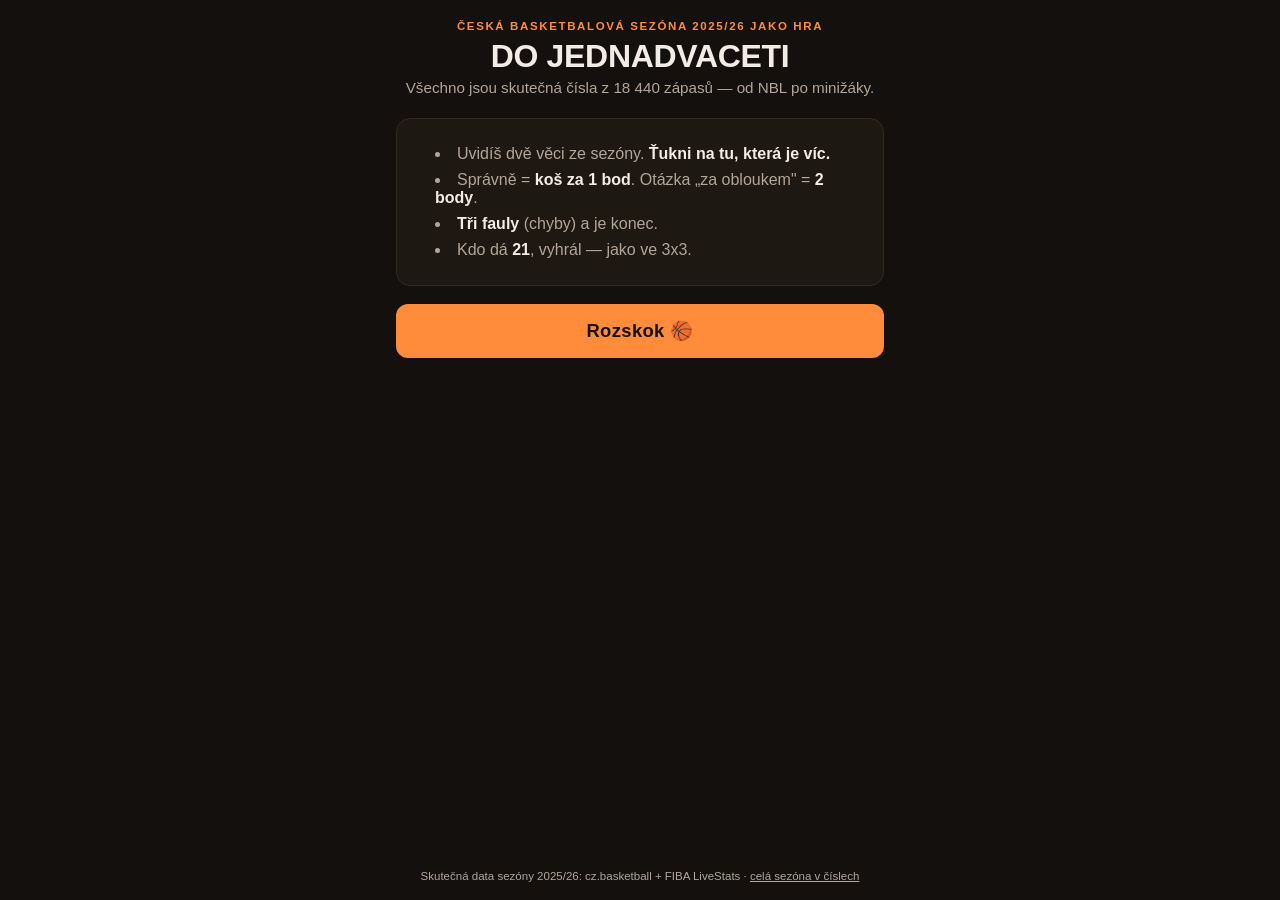
==== web/hra/index.html @ c2106806 "Add DO JEDNADVACETI quiz game, fix win-streak team-name collisions Co-Authored-By: Claude Fable 5 <n" ====
<!DOCTYPE html>
<html lang="cs">
<head>
<meta charset="UTF-8">
<meta name="viewport" content="width=device-width, initial-scale=1">
<title>DO JEDNADVACETI — basketbalová hra</title>
<style>
:root {
  --bg: #14100d; --card: #1e1813; --ink: #f3ece4; --dim: #b3a698;
  --accent: #ff8c3a; --line: #322a22; --ok: #6fca6f; --bad: #e05a4e;
}
* { box-sizing: border-box; margin: 0; padding: 0; }
html, body { height: 100%; }
body {
  background: var(--bg); color: var(--ink);
  font-family: -apple-system, BlinkMacSystemFont, "Segoe UI", Roboto, sans-serif;
  display: flex; flex-direction: column; align-items: center;
}
main { width: 100%; max-width: 520px; padding: 20px 16px 32px; flex: 1; display: flex; flex-direction: column; }

.kicker { color: var(--accent); text-transform: uppercase; letter-spacing: .14em; font-size: .72rem; font-weight: 700; text-align: center; }
h1 { text-align: center; font-size: 2rem; letter-spacing: -.01em; margin: 6px 0 4px; }
.sub { color: var(--dim); text-align: center; font-size: .95rem; margin-bottom: 22px; }

.rules { background: var(--card); border: 1px solid var(--line); border-radius: 14px; padding: 18px; margin-bottom: 18px; }
.rules li { margin: 8px 0 8px 20px; color: var(--dim); }
.rules b { color: var(--ink); }

button.big {
  width: 100%; padding: 16px; border: none; border-radius: 12px;
  background: var(--accent); color: #1a100e; font-size: 1.15rem; font-weight: 800;
  cursor: pointer; letter-spacing: .02em;
}
button.big:active { transform: scale(.98); }

/* skóre lišta */
.bar { display: flex; justify-content: space-between; align-items: center; margin-bottom: 14px; }
.score { font-size: 1.1rem; font-weight: 800; color: var(--accent); font-variant-numeric: tabular-nums; }
.score span { color: var(--dim); font-weight: 400; }
.fouls { font-size: 1rem; letter-spacing: 3px; }

.qcount { color: var(--dim); font-size: .78rem; text-align: center; margin-bottom: 6px; }
.question {
  background: var(--card); border: 1px solid var(--line); border-radius: 14px;
  padding: 18px; text-align: center; font-size: 1.12rem; font-weight: 700; margin-bottom: 14px;
}
.badge2 {
  display: inline-block; background: var(--accent); color: #1a100e; border-radius: 999px;
  font-size: .7rem; font-weight: 800; padding: 3px 10px; margin-top: 8px; text-transform: uppercase; letter-spacing: .08em;
}
.opts { display: flex; flex-direction: column; gap: 10px; }
.opt {
  background: var(--card); border: 1px solid var(--line); border-radius: 14px;
  color: var(--ink); padding: 18px 16px; font-size: 1.02rem; font-weight: 600;
  cursor: pointer; text-align: left; width: 100%;
}
.opt:active { border-color: var(--accent); }
.vs { text-align: center; color: var(--dim); font-weight: 800; font-size: .8rem; margin: -2px 0; }

.reveal { border-radius: 14px; padding: 16px; margin-top: 14px; border: 1px solid var(--line); background: var(--card); }
.reveal .verdict { font-weight: 800; font-size: 1.05rem; margin-bottom: 6px; }
.reveal .verdict.ok { color: var(--ok); }
.reveal .verdict.bad { color: var(--bad); }
.reveal p { color: var(--dim); font-size: .92rem; line-height: 1.5; }
.reveal button { margin-top: 14px; }

.final { text-align: center; padding-top: 8vh; }
.final .bignum { font-size: 4rem; font-weight: 900; color: var(--accent); }
.final h2 { margin: 8px 0 6px; }
.final p { color: var(--dim); margin-bottom: 20px; }
.final .actions { display: flex; flex-direction: column; gap: 10px; }
button.ghost { background: none; border: 1px solid var(--line); color: var(--dim); border-radius: 12px; padding: 13px; font-size: 1rem; cursor: pointer; }

footer { color: var(--dim); font-size: .72rem; text-align: center; padding: 0 16px 18px; }
footer a { color: var(--dim); }
.hidden { display: none; }
</style>
</head>
<body>
<main>

<!-- úvodní obrazovka -->
<section id="intro">
  <p class="kicker">Česká basketbalová sezóna 2025/26 jako hra</p>
  <h1>DO JEDNADVACETI</h1>
  <p class="sub">Všechno jsou skutečná čísla z 18 440 zápasů — od NBL po minižáky.</p>
  <div class="rules">
    <li>Uvidíš dvě věci ze sezóny. <b>Ťukni na tu, která je víc.</b></li>
    <li>Správně = <b>koš za 1 bod</b>. Otázka „za obloukem" = <b>2 body</b>.</li>
    <li><b>Tři fauly</b> (chyby) a je konec.</li>
    <li>Kdo dá <b>21</b>, vyhrál — jako ve 3x3.</li>
  </div>
  <button class="big" onclick="start()">Rozskok 🏀</button>
</section>

<!-- herní obrazovka -->
<section id="game" class="hidden">
  <div class="bar">
    <div class="score"><span>skóre&nbsp;</span><b id="score">0</b><span>&nbsp;/&nbsp;21</span></div>
    <div class="fouls" id="fouls"></div>
  </div>
  <p class="qcount" id="qcount"></p>
  <div class="question"><span id="qtext"></span><br><span id="qbadge" class="badge2 hidden">za obloukem · 2 body</span></div>
  <div class="opts">
    <button class="opt" id="optA" onclick="answer(0)"></button>
    <div class="vs">VS</div>
    <button class="opt" id="optB" onclick="answer(1)"></button>
  </div>
  <div class="reveal hidden" id="reveal">
    <div class="verdict" id="verdict"></div>
    <p id="pointa"></p>
    <button class="big" onclick="next()">Další rozehrávka</button>
  </div>
</section>

<!-- závěrečná obrazovka -->
<section id="final" class="hidden final">
  <div class="bignum" id="finalScore">0</div>
  <h2 id="finalTitle"></h2>
  <p id="finalText"></p>
  <div class="actions">
    <button class="big" onclick="share()">Vyzvat souseda ve frontě 📣</button>
    <button class="ghost" onclick="location.reload()">Hrát znovu</button>
  </div>
</section>

</main>
<footer>Skutečná data sezóny 2025/26: cz.basketball + FIBA LiveStats · <a href="../">celá sezóna v číslech</a></footer>

<script>
// Otázky: skutečné hodnoty z databáze sezóny 2025/26 (ověřeno 25. 7. 2026).
// Formát: q = otázka, a/b = možnosti (t text, v hodnota, s zobrazení hodnoty),
// body = 1 | 2, pointa = vysvětlení po odpovědi.
const QUESTIONS = [
 {q:"Kde bylo víc diváků?", body:1,
  a:{t:"Sedmý zápas finále mužů NBL", v:1400, s:"1 400 diváků"},
  b:{t:"Zápas žen USK Praha – Žabiny Brno", v:3852, s:"3 852 diváků"},
  pointa:"Nejnavštěvovanější zápas celé sezóny byl ženský. Přijelo 3 852 lidí."},
 {q:"Kdo odehrál letos víc zápasů?", body:1,
  a:{t:"Sedmdesátiletá Anděla Burdová (S.H. Počernice B)", v:5, s:"5 zápasů"},
  b:{t:"Vít Krejčí za Atlanta Hawks", v:46, s:"46 zápasů"},
  pointa:"Krejčí stihl za Atlantu 46 zápasů, než ho vyměnili do Portlandu. Paní Burdová jich v 70 letech přidala 5 — a klobouk dolů."},
 {q:"Kdo je starší?", body:2,
  a:{t:"Nejstarší aktivní hráč Česka", v:75, s:"75 let (Miloslav Musil)"},
  b:{t:"Nejstarší aktivní hráčka Česka", v:70, s:"70 let (Anděla Burdová)"},
  pointa:"Miloslav Musil (75) hraje pražskou 3. třídu — proti osmnáctiletým. Rozdíl generací na jednom hřišti: 57 let."},
 {q:"Kdo byl letos na palubovce vícekrát?", body:1,
  a:{t:"Rozhodčí Michal Dub", v:314, s:"314 zápasů"},
  b:{t:"Nejvytíženější hráč Česka", v:73, s:"73 zápasů (Teodor Malík, 10 let)"},
  pointa:"Rozhodčí Dub odpískal 314 zápasů. Nejvytíženější hráč je mimochodem desetiletý — Teodor Malík, 73 zápasů v 7 soutěžích."},
 {q:"Čeho bylo v sezóně víc?", body:1,
  a:{t:"Hráčů se jménem Novák / Nováková", v:159, s:"159 Nováků"},
  b:{t:"Zápasů s prodloužením", v:28, s:"28 prodloužení"},
  pointa:"Nováků a Novákových hrálo 159. Prodloužení bylo jen 28 — a jediné dvojité vyhrálo USK Praha B 95:94."},
 {q:"Čeho je v českém basketbalu víc?", body:2,
  a:{t:"Hal a tělocvičen, kde se hrálo", v:373, s:"373 hal"},
  b:{t:"Rozhodčích, kteří letos pískali", v:650, s:"650 rozhodčích"},
  pointa:"Rozhodčích je skoro dvakrát víc než hal. A stejně jich je málo — ale to je na jiný večer."},
 {q:"Kde tvoří trojky větší část střelby?", body:1,
  a:{t:"Mužská NBL", v:42.7, s:"42,7 % střel"},
  b:{t:"Ženská ŽBL", v:36.2, s:"36,2 % střel"},
  pointa:"V NBL letí za tři skoro každá druhá střela z pole. Trojková revoluce dorazila i k nám."},
 {q:"Co je větší číslo?", body:2,
  a:{t:"Průměrný rozdíl skóre, o který USK vyhrávalo ligu", v:48.9, s:"+48,9 bodu"},
  b:{t:"Body Žabin v posledním finálovém zápase", v:49, s:"49 bodů (85:49)"},
  pointa:"O chlup! USK vyhrávalo v průměru o 48,9 bodu — přesně tolik, kolik Žabiny daly v celém posledním finále. Sezóna 31 výher z 31 zápasů."},
 {q:"Co je větší číslo?", body:1,
  a:{t:"Body, které letos padly v českém basketbalu", v:2168646, s:"2 168 646 bodů"},
  b:{t:"Počet obyvatel Prahy", v:1384000, s:"cca 1 384 000 obyvatel"},
  pointa:"Přes dva miliony bodů za jednu sezónu. Na každého Pražana by vyšel jeden a půl koše."},
 {q:"Kdy se hraje víc basketbalu?", body:1,
  a:{t:"V sobotu dopoledne", v:4258, s:"4 258 zápasů"},
  b:{t:"V pátek večer", v:1057, s:"1 057 zápasů"},
  pointa:"Sobotní ráno je chrám českého basketbalu — čtyřikrát víc zápasů než v páteční večer. Rodiče minižáků vědí."},
 {q:"Kdo dal v jednom zápase U13 víc bodů?", body:1,
  a:{t:"Třináctiletý Antonín Berka sám", v:92, s:"92 bodů"},
  b:{t:"Celý tým soupeře dohromady", v:18, s:"18 bodů"},
  pointa:"Berka dal 92 bodů — pětkrát víc než celý soupeř. Nejvyšší individuální výkon sezóny napříč všemi soutěžemi."},
 {q:"Čeho bylo víc?", body:2,
  a:{t:"Smečí Z. Keye (nejlepšího smečaře sezóny)", v:75, s:"75 smečí"},
  b:{t:"Zápasů s prodloužením v celém Česku", v:28, s:"28 prodloužení"},
  pointa:"Key nasmečoval 75krát — skoro třikrát víc, než kolik bylo v celé zemi prodloužení."},
 {q:"Kdo dal víc bodů v koncovkách vyrovnaných zápasů?", body:2,
  a:{t:"W. Person Jr (Opava)", v:38, s:"38 clutch bodů"},
  b:{t:"J. Bryant (Pardubice)", v:37, s:"37 clutch bodů"},
  pointa:"O jediný bod! Person 38, Bryant 37 — dva králové posledních dvou minut. Počítáno z 441 vyrovnaných koncovek sezóny."},
 {q:"Kdo má víc zápasů v evidenci od roku 1998?", body:2,
  a:{t:"Pavel Slezák", v:902, s:"902 zápasů"},
  b:{t:"Luděk Jurečka", v:842, s:"842 zápasů"},
  pointa:"Slezák vede historickou tabulku s 902 zápasy — a v 41 letech pořád dává přes 22 bodů na zápas v 1. lize."},
 {q:"Co je větší číslo?", body:2,
  a:{t:"Sikorů a Sikorových v týmech SBŠ Třinec", v:8, s:"8 Sikorů"},
  b:{t:"Hráčů v základních pětkách obou týmů", v:10, s:"10 hráčů"},
  pointa:"Těsně. Ale osm Sikorů v jednom klubu je největší basketbalová rodina Česka — teoreticky skoro celá pětka plus střídačka."},
 {q:"Čeho je v Česku víc?", body:2,
  a:{t:"Basketbalových soutěží", v:244, s:"244 soutěží"},
  b:{t:"Basketbalových klubů", v:321, s:"321 klubů"},
  pointa:"Klubů je víc než soutěží. Na každou soutěž tak vychází v průměru jen o málo víc než jeden klub — český basket je hodně rozkrájený koláč."},
 {q:"Co je větší číslo?", body:2,
  a:{t:"Rozdíl skóre v nejbrutálnějším zápase sezóny", v:202, s:"202 bodů (2:204)"},
  b:{t:"Součet bodů v sedmém finále NBL", v:165, s:"165 bodů (91:74)"},
  pointa:"Studánka Pardubice B prohrála 2:204. Ano, dva body za zápas. I to je český basketbal — a hrdinství, že dohráli."},
 {q:"Čeho bylo víc?", body:2,
  a:{t:"Zápasů s prodloužením", v:28, s:"28 prodloužení"},
  b:{t:"Týmů v NBL a ŽBL dohromady", v:22, s:"22 týmů"},
  pointa:"Prodloužení bylo 28 — víc než všech profesionálních týmů v zemi dohromady."},
 {q:"Co je větší číslo?", body:1,
  a:{t:"Českých basketbalistů a basketbalistek se statistikami", v:22112, s:"22 112 hráčů"},
  b:{t:"Kapacita O2 areny", v:18000, s:"cca 18 000 míst"},
  pointa:"Kdyby si všichni letošní hráči chtěli sednout do O2 areny, čtyři tisíce z nich zůstanou stát před halou."},
 {q:"Kterých zápasů bylo letos víc?", body:1,
  a:{t:"Mládežnických", v:13602, s:"13 602 zápasů"},
  b:{t:"Dospělých (muži + ženy)", v:4838, s:"4 838 zápasů"},
  pointa:"Tři čtvrtiny českého basketbalu odehrají děti a mládež. Budoucnost vypadá dobře — aspoň počtem."},
 {q:"Co je větší číslo u Davida Rojka?", body:1,
  a:{t:"Jeho věk", v:61, s:"61 let"},
  b:{t:"Jeho letošní kariérní bodový rekord", v:29, s:"29 bodů"},
  pointa:"V lednu si jednašedesátiletý Rojko vylepšil kariérní maximum: 29 bodů. Nikdy není pozdě."},
 {q:"Která šňůra výher byla delší?", body:2,
  a:{t:"USK Praha v ŽBL (celá sezóna bez porážky)", v:31, s:"31 výher"},
  b:{t:"Nejdelší mužská šňůra (Žabovřesky, 2. liga)", v:26, s:"26 výher"},
  pointa:"USK prostě letos neprohrálo: 31 z 31. Nejdelší mužskou šňůru drží Žabovřesky s 26 výhrami ve 2. lize."},
];

let order = [], idx = 0, score = 0, fouls = 0, current = null, flip = false;
const $ = (id) => document.getElementById(id);

function start() {
  order = [...QUESTIONS.keys()].sort(() => Math.random() - 0.5);
  idx = 0; score = 0; fouls = 0;
  $("intro").classList.add("hidden");
  $("game").classList.remove("hidden");
  show();
}

function show() {
  current = QUESTIONS[order[idx]];
  flip = Math.random() < 0.5; // náhodně prohodit strany
  $("qtext").textContent = current.q;
  $("qbadge").classList.toggle("hidden", current.body !== 2);
  const [oA, oB] = flip ? [current.b, current.a] : [current.a, current.b];
  $("optA").textContent = oA.t;
  $("optB").textContent = oB.t;
  $("optA").disabled = $("optB").disabled = false;
  $("reveal").classList.add("hidden");
  $("qcount").textContent = `otázka ${idx + 1}`;
  updateBar();
}

function updateBar() {
  $("score").textContent = score;
  $("fouls").textContent = "🟥".repeat(fouls) + "⬜".repeat(3 - fouls);
}

function answer(i) {
  const picked = (i === 0) !== flip ? current.a : current.b;
  const other = picked === current.a ? current.b : current.a;
  const ok = picked.v >= other.v;
  $("optA").disabled = $("optB").disabled = true;
  if (ok) score += current.body; else fouls += 1;
  updateBar();
  $("verdict").textContent = ok
    ? (current.body === 2 ? "Koš za dva! ✅" : "Koš! ✅")
    : "Faul! ❌";
  $("verdict").className = "verdict " + (ok ? "ok" : "bad");
  $("pointa").textContent =
    `${current.a.t}: ${current.a.s} · ${current.b.t}: ${current.b.s}. ${current.pointa}`;
  $("reveal").classList.remove("hidden");
  $("reveal").scrollIntoView({behavior: "smooth", block: "end"});
}

function next() {
  if (score >= 21) return finish(true);
  if (fouls >= 3) return finish(false);
  idx += 1;
  if (idx >= order.length) return finish(score >= 21);
  show();
}

function finish(won) {
  $("game").classList.add("hidden");
  $("final").classList.remove("hidden");
  $("finalScore").textContent = score;
  if (won) {
    $("finalTitle").textContent = "Do jednadvaceti! 🏆";
    $("finalText").textContent = "Vyhrál/a jsi jako Lvi nad USA. Znáš český basketbal líp než většina střídaček.";
  } else if (fouls >= 3) {
    $("finalTitle").textContent = "Tři fauly, konec zápasu";
    $("finalText").textContent = score >= 12
      ? "Slušný výkon! Ještě jednou a jsi v reprezentaci."
      : "Český basketbal je záludnější, než vypadá. Revanš?";
  } else {
    $("finalTitle").textContent = "Došly otázky!";
    $("finalText").textContent = "Prošel/a jsi celou sezónu. Příští rok přidáme další.";
  }
}

function share() {
  const text = `Dal/a jsem ${score} bodů ve hře DO JEDNADVACETI — kvízu z reálných dat české basketbalové sezóny. Dáš víc?`;
  if (navigator.share) {
    navigator.share({title: "DO JEDNADVACETI", text, url: location.href}).catch(() => {});
  } else {
    navigator.clipboard?.writeText(text + " " + location.href);
    alert("Zkopírováno do schránky!");
  }
}
</script>
</body>
</html>
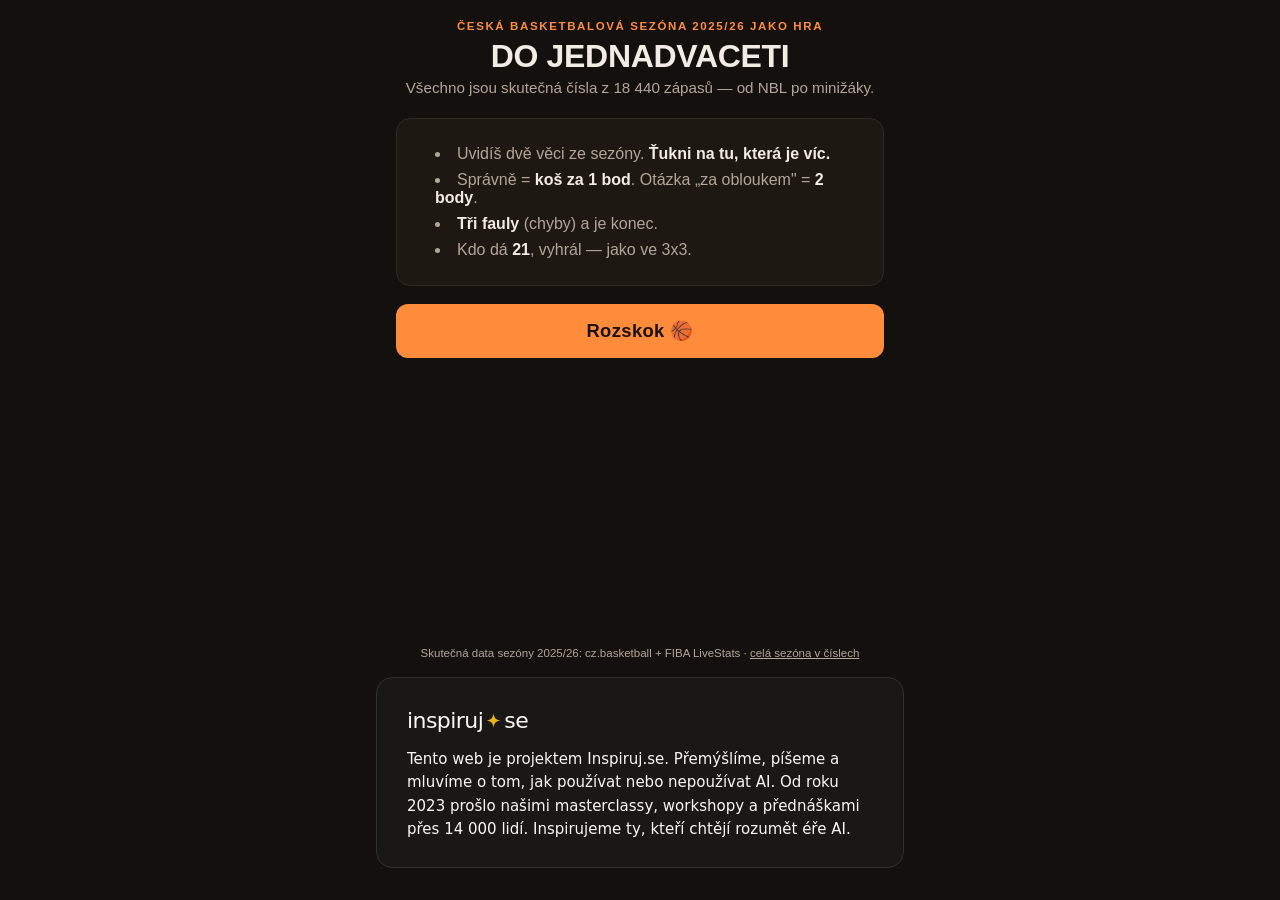
==== commit 4aecc953: "Add Inspiruj.se badge (dark variant) to all pages Co-Authored-By: Claude Opus 5 <noreply@anthropic.c" ====
--- a/web/hra/index.html
+++ b/web/hra/index.html
@@ -73,6 +73,7 @@
 
 footer { color: var(--dim); font-size: .72rem; text-align: center; padding: 0 16px 18px; }
 footer a { color: var(--dim); }
+.inspiruj-badge { width: 100%; max-width: 560px; padding: 0 16px 32px; }
 .hidden { display: none; }
 </style>
 </head>
@@ -126,6 +127,15 @@
 
 </main>
 <footer>Skutečná data sezóny 2025/26: cz.basketball + FIBA LiveStats · <a href="../">celá sezóna v číslech</a></footer>
+
+<div class="inspiruj-badge">
+  <!-- ===== Štítek Inspiruj.se — TMAVÁ varianta ===== -->
+  <a href="https://inspiruj.se" target="_blank" rel="noopener" style="display:block;box-sizing:border-box;max-width:560px;margin:0 auto;padding:26px 30px;background:#1A1815;border:1px solid #33302A;border-radius:16px;text-decoration:none;font-family:'Space Grotesk','Segoe UI',system-ui,-apple-system,sans-serif;color:#FAF8F4;line-height:1.55;text-align:left;">
+    <span style="display:inline-flex;align-items:center;font-weight:500;font-size:22px;letter-spacing:-0.025em;color:#FAF8F4;">inspiruj<svg width="15" height="15" viewBox="0 0 100 100" style="margin:0 3px;flex:none;" aria-hidden="true"><path d="M50 2 C54 34 66 46 98 50 C66 54 54 66 50 98 C46 66 34 54 2 50 C34 46 46 34 50 2 Z" fill="#EBB417"/></svg>se</span>
+    <span style="display:block;margin-top:10px;font-size:15px;color:#FAF8F4;">Tento web je projektem Inspiruj.se. Přemýšlíme, píšeme a mluvíme o&nbsp;tom, jak používat nebo nepoužívat AI. Od roku 2023 prošlo našimi masterclassy, workshopy a&nbsp;přednáškami přes 14&nbsp;000 lidí. Inspirujeme ty, kteří chtějí rozumět éře AI.</span>
+  </a>
+  <!-- ===== konec štítku ===== -->
+</div>
 
 <script>
 // Otázky: skutečné hodnoty z databáze sezóny 2025/26 (ověřeno 25. 7. 2026).
@@ -152,10 +162,10 @@
   a:{t:"Hráčů se jménem Novák / Nováková", v:159, s:"159 Nováků"},
   b:{t:"Zápasů s prodloužením", v:28, s:"28 prodloužení"},
   pointa:"Nováků a Novákových hrálo 159. Prodloužení bylo jen 28 — a jediné dvojité vyhrálo USK Praha B 95:94."},
- {q:"Čeho je v českém basketbalu víc?", body:2,
-  a:{t:"Hal a tělocvičen, kde se hrálo", v:373, s:"373 hal"},
-  b:{t:"Rozhodčích, kteří letos pískali", v:650, s:"650 rozhodčích"},
-  pointa:"Rozhodčích je skoro dvakrát víc než hal. A stejně jich je málo — ale to je na jiný večer."},
+ {q:"Čeho bylo za sezónu víc?", body:2,
+  a:{t:"Zápasů rozhodnutých jediným bodem (celé Česko)", v:388, s:"388 zápasů"},
+  b:{t:"Všech zápasů NBL a ŽBL dohromady", v:398, s:"398 zápasů"},
+  pointa:"Neuvěřitelně těsné: dramat o jeden bod bylo 388 — skoro tolik, kolik obě profesionální ligy odehrály zápasů celkem."},
  {q:"Kde tvoří trojky větší část střelby?", body:1,
   a:{t:"Mužská NBL", v:42.7, s:"42,7 % střel"},
   b:{t:"Ženská ŽBL", v:36.2, s:"36,2 % střel"},
